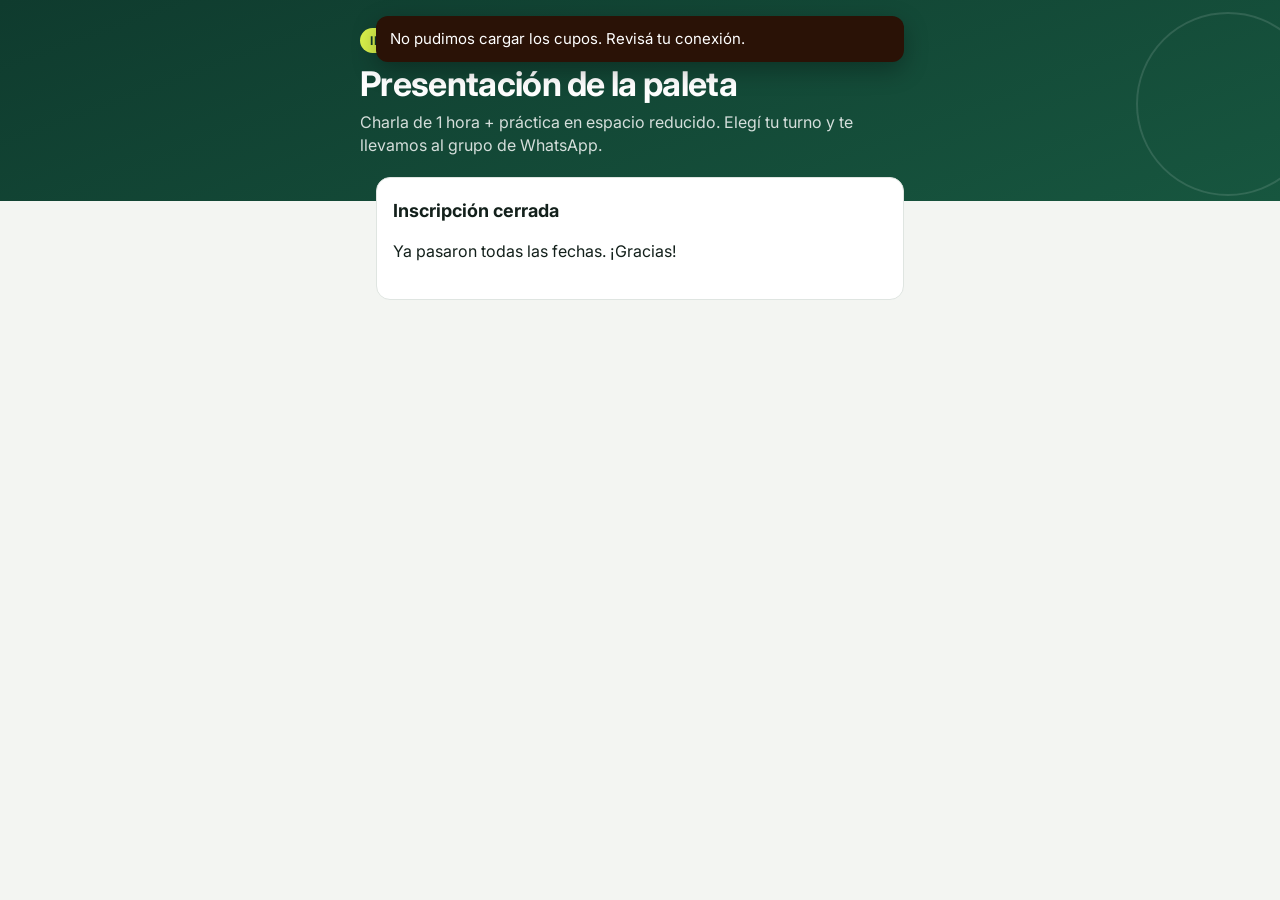
==== public/index.html @ 3b598c86 "first commit" ====
<!doctype html>
<html lang="es">
  <head>
    <meta charset="utf-8" />
    <meta name="viewport" content="width=device-width, initial-scale=1, viewport-fit=cover" />
    <meta name="theme-color" content="#0f3b2e" />
    <title>Inscripción Pádel</title>
    <link rel="preconnect" href="https://fonts.googleapis.com" />
    <link rel="preconnect" href="https://fonts.gstatic.com" crossorigin />
    <link
      href="https://fonts.googleapis.com/css2?family=Inter:wght@400;500;600;700&display=swap"
      rel="stylesheet"
    />
    <link rel="stylesheet" href="styles.css" />
  </head>
  <body>
    <header class="hero">
      <div class="hero-in">
        <span class="tag">Inscripción</span>
        <h1 id="titulo"></h1>
        <p id="bajada"></p>
      </div>
    </header>

    <main id="app" aria-live="polite">
      <p class="cargando">Cargando horarios…</p>
    </main>

    <div id="toast" role="alert" hidden></div>

    <script type="module" src="app.js"></script>
  </body>
</html>
---- public/styles.css ----
:root {
  --bg: #f3f5f2;
  --card: #ffffff;
  --text: #13201b;
  --muted: #5b6b64;
  --line: #dfe5e1;
  --court: #0f3b2e;
  --court-2: #17563f;
  --ball: #d9f24b;
  --sel: #0f3b2e;
  --sel-text: #ffffff;
  --warn: #b4450f;
  --wa: #25d366;
  --wa-text: #06331a;
  --radius: 14px;
}

@media (prefers-color-scheme: dark) {
  :root {
    --bg: #0b1310;
    --card: #131e1a;
    --text: #e8efeb;
    --muted: #9aaba3;
    --line: #25352e;
    --sel: #d9f24b;
    --sel-text: #13201b;
    --warn: #ff9a62;
  }
}

* {
  box-sizing: border-box;
}

html {
  -webkit-text-size-adjust: 100%;
}

body {
  margin: 0;
  background: var(--bg);
  color: var(--text);
  font: 16px/1.45 Inter, system-ui, -apple-system, 'Segoe UI', Roboto, sans-serif;
}

button {
  font: inherit;
  color: inherit;
  cursor: pointer;
}

/* ── header ─────────────────────────────────────────── */

.hero {
  background: linear-gradient(160deg, var(--court) 0%, var(--court-2) 100%);
  color: #fff;
  padding: 28px 16px 44px;
  position: relative;
  overflow: hidden;
}

.hero::after {
  /* líneas de la cancha */
  content: '';
  position: absolute;
  inset: 12px -40px auto auto;
  width: 180px;
  height: 180px;
  border: 2px solid rgba(255, 255, 255, 0.12);
  border-radius: 50%;
}

.hero-in {
  max-width: 560px;
  margin: 0 auto;
  position: relative;
  z-index: 1;
}

.tag {
  display: inline-block;
  background: var(--ball);
  color: var(--court);
  font-weight: 700;
  font-size: 12px;
  letter-spacing: 0.06em;
  text-transform: uppercase;
  padding: 4px 10px;
  border-radius: 999px;
}

.hero h1 {
  font-size: clamp(26px, 7vw, 34px);
  line-height: 1.1;
  margin: 12px 0 8px;
  letter-spacing: -0.02em;
}

.hero p {
  margin: 0;
  color: rgba(255, 255, 255, 0.82);
}

/* ── layout ─────────────────────────────────────────── */

main {
  max-width: 560px;
  margin: -24px auto 0;
  padding: 0 16px 32px;
  position: relative;
}

main.con-barra {
  padding-bottom: 110px;
}

.cargando {
  background: var(--card);
  border-radius: var(--radius);
  padding: 24px;
  text-align: center;
  color: var(--muted);
}

.card {
  background: var(--card);
  border: 1px solid var(--line);
  border-radius: var(--radius);
  padding: 20px 16px;
  margin-bottom: 14px;
}

.card h2 {
  font-size: 18px;
  margin: 0 0 14px;
}

/* ── días ───────────────────────────────────────────── */

.finde + .finde {
  margin-top: 18px;
}

.finde h3 {
  font-size: 13px;
  font-weight: 600;
  text-transform: uppercase;
  letter-spacing: 0.05em;
  color: var(--muted);
  margin: 0 0 8px;
}

.finde h3 span {
  text-transform: none;
  letter-spacing: 0;
  font-weight: 500;
}

.dias {
  display: grid;
  grid-template-columns: repeat(3, 1fr);
  gap: 8px;
}

.dia,
.turno {
  background: var(--card);
  border: 1.5px solid var(--line);
  border-radius: 12px;
  text-align: left;
  transition: border-color 0.15s, background 0.15s, transform 0.1s;
}

.dia {
  display: flex;
  flex-direction: column;
  gap: 1px;
  padding: 10px;
  min-height: 78px;
}

.dia:active,
.turno:active {
  transform: scale(0.98);
}

.dia-nombre {
  font-weight: 700;
}

.dia-fecha {
  font-size: 14px;
  color: var(--muted);
}

.dia-libres {
  font-size: 12px;
  margin-top: auto;
  color: var(--muted);
}

.dia.sel,
.turno.sel {
  background: var(--sel);
  border-color: var(--sel);
  color: var(--sel-text);
}

.dia.sel .dia-fecha,
.dia.sel .dia-libres,
.turno.sel .turno-libres {
  color: inherit;
  opacity: 0.85;
}

.dia:disabled,
.turno:disabled {
  opacity: 0.45;
  cursor: not-allowed;
}

/* ── turnos ─────────────────────────────────────────── */

.turnos {
  scroll-margin-top: 16px;
}

.turno {
  display: grid;
  grid-template-columns: 1fr auto;
  align-items: center;
  gap: 8px 12px;
  width: 100%;
  padding: 14px;
  margin-bottom: 8px;
}

.turno-hora {
  font-size: 18px;
  font-weight: 700;
  font-variant-numeric: tabular-nums;
}

.turno-libres {
  font-size: 14px;
  color: var(--muted);
  font-weight: 500;
}

.turno-libres.pocos {
  color: var(--warn);
}

.barra {
  grid-column: 1 / -1;
  height: 5px;
  border-radius: 99px;
  background: var(--line);
  overflow: hidden;
}

.barra span {
  display: block;
  height: 100%;
  background: var(--court-2);
  border-radius: inherit;
}

.turno.sel .barra {
  background: rgba(127, 127, 127, 0.35);
}

.turno.sel .barra span {
  background: currentColor;
}

/* ── confirmar ──────────────────────────────────────── */

.confirmar {
  position: fixed;
  left: 0;
  right: 0;
  bottom: 0;
  padding: 12px 16px calc(12px + env(safe-area-inset-bottom));
  background: linear-gradient(to top, var(--bg) 70%, transparent);
  z-index: 5;
}

.btn-primario {
  display: block;
  width: 100%;
  max-width: 528px;
  margin: 0 auto;
  border: 0;
  border-radius: 12px;
  padding: 16px;
  font-weight: 700;
  font-size: 16px;
  background: var(--ball);
  color: var(--court);
  box-shadow: 0 6px 20px rgba(15, 59, 46, 0.25);
}

.btn-primario:disabled {
  opacity: 0.7;
}

/* ── listo ──────────────────────────────────────────── */

.listo {
  text-align: center;
  padding: 28px 18px;
}

.check {
  width: 56px;
  height: 56px;
  margin: 0 auto 10px;
  border-radius: 50%;
  display: grid;
  place-items: center;
  font-size: 28px;
  font-weight: 700;
  background: var(--ball);
  color: var(--court);
}

.listo h2 {
  font-size: 24px;
  margin-bottom: 6px;
}

.turno-grande {
  font-size: 18px;
  margin: 0 0 18px;
}

.turno-grande strong {
  font-size: 24px;
}

.paso {
  color: var(--muted);
  margin: 0 0 14px;
}

.btn-wa {
  display: flex;
  align-items: center;
  justify-content: center;
  gap: 10px;
  width: 100%;
  padding: 16px;
  border-radius: 12px;
  background: var(--wa);
  color: var(--wa-text);
  font-weight: 700;
  font-size: 17px;
  text-decoration: none;
}

.nota {
  font-size: 13px;
  color: var(--muted);
  margin: 14px 0 6px;
}

.btn-link {
  background: none;
  border: 0;
  padding: 8px;
  text-decoration: underline;
  color: var(--muted);
  font-size: 14px;
}

.aviso {
  background: var(--card);
  border: 1.5px dashed var(--warn);
  border-radius: var(--radius);
  padding: 12px 14px;
  margin-bottom: 14px;
  font-size: 14px;
}

.aviso .btn-link {
  padding: 0 0 0 4px;
}

.demo {
  text-align: center;
  font-size: 12px;
  color: var(--muted);
}

/* ── toast ──────────────────────────────────────────── */

#toast {
  position: fixed;
  left: 16px;
  right: 16px;
  top: 16px;
  max-width: 528px;
  margin: 0 auto;
  background: #2a1206;
  color: #fff;
  padding: 12px 14px;
  border-radius: 12px;
  font-size: 15px;
  z-index: 10;
  box-shadow: 0 8px 24px rgba(0, 0, 0, 0.3);
}

@media (min-width: 480px) {
  .dia {
    padding: 12px;
  }
}
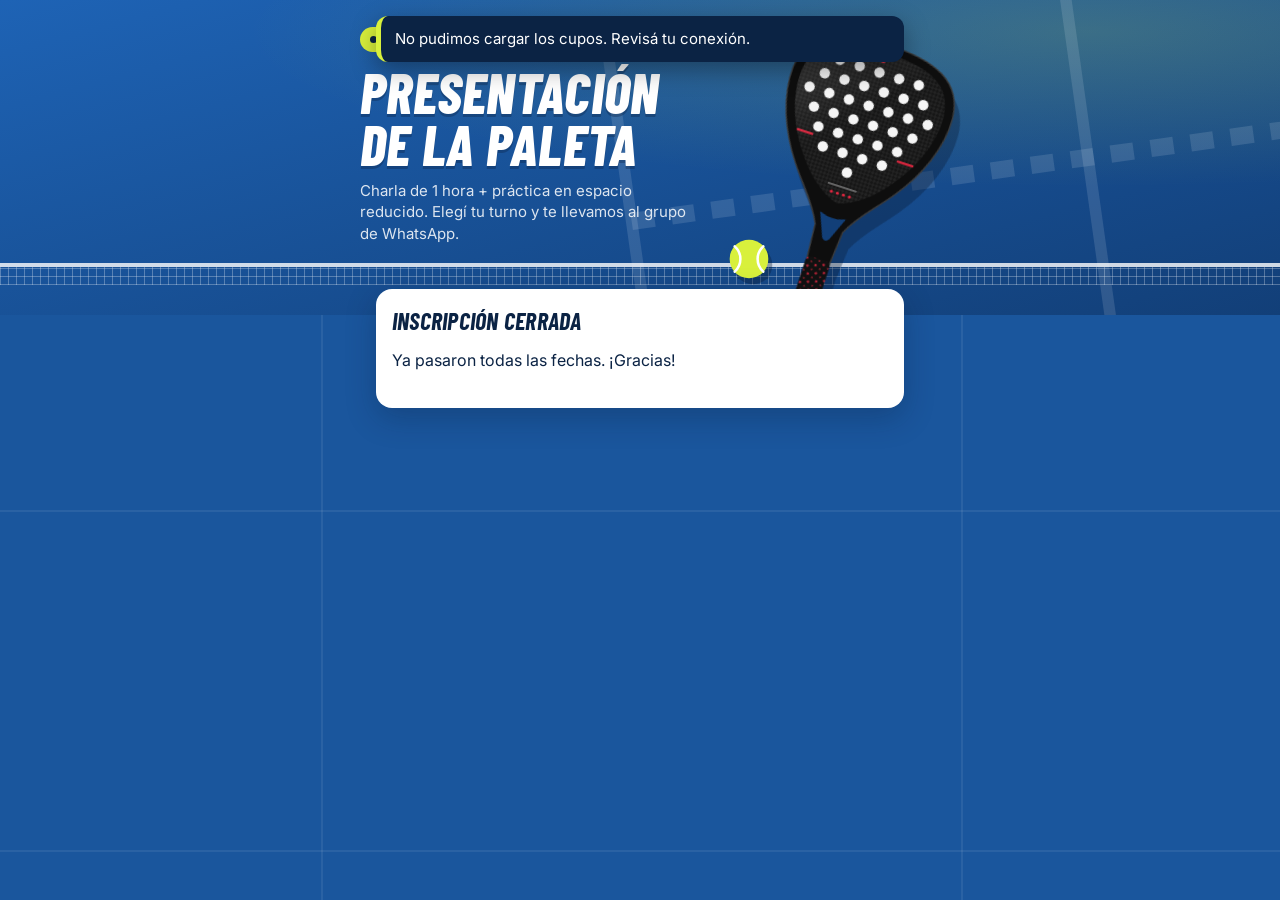
==== commit b6afa7bb: "design" ====
--- a/public/index.html
+++ b/public/index.html
@@ -3,27 +3,95 @@
   <head>
     <meta charset="utf-8" />
     <meta name="viewport" content="width=device-width, initial-scale=1, viewport-fit=cover" />
-    <meta name="theme-color" content="#0f3b2e" />
+    <meta name="theme-color" content="#123f78" />
     <title>Inscripción Pádel</title>
     <link rel="preconnect" href="https://fonts.googleapis.com" />
     <link rel="preconnect" href="https://fonts.gstatic.com" crossorigin />
     <link
-      href="https://fonts.googleapis.com/css2?family=Inter:wght@400;500;600;700&display=swap"
+      href="https://fonts.googleapis.com/css2?family=Barlow+Condensed:ital,wght@1,700;1,800&family=Inter:wght@400;500;600;700&display=swap"
       rel="stylesheet"
     />
     <link rel="stylesheet" href="styles.css" />
   </head>
   <body>
     <header class="hero">
+      <!-- líneas de la cancha vista desde arriba -->
+      <svg class="cancha" viewBox="0 0 200 400" preserveAspectRatio="xMidYMid slice" aria-hidden="true">
+        <g fill="none" stroke="currentColor" stroke-width="2">
+          <rect x="20" y="20" width="160" height="360" />
+          <line x1="20" y1="200" x2="180" y2="200" stroke-width="3" stroke-dasharray="4 3" />
+          <line x1="20" y1="89" x2="180" y2="89" />
+          <line x1="20" y1="311" x2="180" y2="311" />
+          <line x1="100" y1="89" x2="100" y2="311" />
+        </g>
+      </svg>
+
       <div class="hero-in">
-        <span class="tag">Inscripción</span>
-        <h1 id="titulo"></h1>
-        <p id="bajada"></p>
+        <div class="hero-texto">
+          <span class="tag">Inscripción abierta</span>
+          <h1 id="titulo"></h1>
+          <p id="bajada"></p>
+        </div>
+
+        <svg class="paleta" viewBox="0 0 200 360" aria-hidden="true">
+          <defs>
+            <!-- tejido de carbono -->
+            <pattern id="carbono" width="6" height="6" patternUnits="userSpaceOnUse" patternTransform="rotate(45)">
+              <rect width="6" height="6" fill="#161616" />
+              <rect width="3" height="3" fill="#232323" />
+              <rect x="3" y="3" width="3" height="3" fill="#232323" />
+            </pattern>
+            <pattern id="grip" width="9" height="9" patternUnits="userSpaceOnUse" patternTransform="rotate(-20)">
+              <rect width="9" height="9" fill="#111" />
+              <circle cx="2.5" cy="2.5" r="1.3" fill="#e0263f" />
+              <circle cx="7" cy="7" r="1" fill="#e0263f" fill-opacity=".7" />
+            </pattern>
+            <linearGradient id="brillo" x1="0" y1="0" x2="1" y2="1">
+              <stop offset="0" stop-color="#fff" stop-opacity=".16" />
+              <stop offset=".45" stop-color="#fff" stop-opacity="0" />
+            </linearGradient>
+          </defs>
+          <!-- marco en diamante + brazos del puente -->
+          <path
+            d="M100 6c56 0 90 14 93 56 2 34-13 70-35 100-16 22-32 36-42 58l-3 38H87l-3-38c-10-22-26-36-42-58C20 132 5 96 7 62 10 20 44 6 100 6Z"
+            fill="#0e0e0e" stroke="#3b3b3b" stroke-width="1.5"
+          />
+          <!-- cara de carbono -->
+          <path
+            d="M100 15c52 0 80 12 83 48 2 30-11 62-31 88-15 20-32 34-52 40-20-6-37-20-52-40-20-26-33-58-31-88 3-36 31-48 83-48Z"
+            fill="url(#carbono)"
+          />
+          <g fill="#f5f5f5"><circle cx="54" cy="38" r="5.8"/><circle cx="77" cy="38" r="5.8"/><circle cx="100" cy="38" r="5.8"/><circle cx="123" cy="38" r="5.8"/><circle cx="146" cy="38" r="5.8"/><circle cx="42.5" cy="57.5" r="5.8"/><circle cx="65.5" cy="57.5" r="5.8"/><circle cx="88.5" cy="57.5" r="5.8"/><circle cx="111.5" cy="57.5" r="5.8"/><circle cx="134.5" cy="57.5" r="5.8"/><circle cx="157.5" cy="57.5" r="5.8"/><circle cx="31" cy="77" r="5.8"/><circle cx="54" cy="77" r="5.8"/><circle cx="77" cy="77" r="5.8"/><circle cx="100" cy="77" r="5.8"/><circle cx="123" cy="77" r="5.8"/><circle cx="146" cy="77" r="5.8"/><circle cx="169" cy="77" r="5.8"/><circle cx="42.5" cy="96.5" r="5.8"/><circle cx="65.5" cy="96.5" r="5.8"/><circle cx="88.5" cy="96.5" r="5.8"/><circle cx="111.5" cy="96.5" r="5.8"/><circle cx="134.5" cy="96.5" r="5.8"/><circle cx="157.5" cy="96.5" r="5.8"/><circle cx="54" cy="116" r="5.8"/><circle cx="77" cy="116" r="5.8"/><circle cx="100" cy="116" r="5.8"/><circle cx="123" cy="116" r="5.8"/><circle cx="146" cy="116" r="5.8"/><circle cx="65.5" cy="135.5" r="5.8"/><circle cx="88.5" cy="135.5" r="5.8"/><circle cx="111.5" cy="135.5" r="5.8"/><circle cx="134.5" cy="135.5" r="5.8"/><circle cx="100" cy="155" r="5.8"/></g>
+          <!-- detalles rojos a los costados y arriba -->
+          <path d="M33 126h17M150 126h17" stroke="#e0263f" stroke-width="2.4" stroke-linecap="round" />
+          <circle cx="100" cy="24" r="3" fill="#e0263f" />
+          <path d="M84 172h32" stroke="#6b6b6b" stroke-width="2" stroke-linecap="round" />
+          <circle cx="90" cy="180" r="1.8" fill="#e0263f" /><circle cx="97" cy="180" r="1.8" fill="#e0263f" />
+          <circle cx="104" cy="180" r="1.8" fill="#e0263f" /><circle cx="111" cy="180" r="1.8" fill="#e0263f" />
+          <!-- reflejo -->
+          <path
+            d="M100 15c52 0 80 12 83 48 2 30-11 62-31 88-15 20-32 34-52 40-20-6-37-20-52-40-20-26-33-58-31-88 3-36 31-48 83-48Z"
+            fill="url(#brillo)"
+          />
+          <!-- hueco en V del puente -->
+          <path class="hueco" d="M85 205q15 6 30 0l-11 27q-4 5-8 0Z" />
+          <!-- mango -->
+          <rect x="86" y="256" width="28" height="84" rx="5" fill="url(#grip)" />
+          <rect x="84" y="336" width="32" height="12" rx="4" fill="#0a0a0a" stroke="#3b3b3b" />
+          <!-- correa -->
+          <path d="M92 348c-8 8-26 10-40 6" fill="none" stroke="#1a1a1a" stroke-width="4" stroke-linecap="round" />
+        </svg>
+
+        <svg class="pelota" viewBox="-25 -25 50 50" aria-hidden="true">
+          <circle r="23" fill="#d8f03c" />
+          <path d="M-17-15c9 8 9 22 0 30M17-15c-9 8-9 22 0 30" fill="none" stroke="#fff" stroke-width="3" stroke-linecap="round" />
+        </svg>
       </div>
+      <div class="red" aria-hidden="true"></div>
     </header>
 
     <main id="app" aria-live="polite">
-      <p class="cargando">Cargando horarios…</p>
+      <div class="cargando"><span class="bote"></span>Cargando horarios…</div>
     </main>
 
     <div id="toast" role="alert" hidden></div>
--- a/public/styles.css
+++ b/public/styles.css
@@ -1,30 +1,36 @@
 :root {
-  --bg: #f3f5f2;
+  --court: #1e63b5;
+  --court-deep: #123f78;
+  --navy: #0b2344;
+  --ball: #d8f03c;
+  --bg: #1a569d;
+  --on-bg: rgba(255, 255, 255, 0.78);
   --card: #ffffff;
-  --text: #13201b;
-  --muted: #5b6b64;
-  --line: #dfe5e1;
-  --court: #0f3b2e;
-  --court-2: #17563f;
-  --ball: #d9f24b;
-  --sel: #0f3b2e;
-  --sel-text: #ffffff;
-  --warn: #b4450f;
+  --text: #0b2344;
+  --muted: #5a6b82;
+  --line: #dde4ee;
+  --chip: #f2f5f9;
+  --sel: #d8f03c;
+  --sel-text: #0b2344;
+  --warn: #c2410c;
   --wa: #25d366;
-  --wa-text: #06331a;
-  --radius: 14px;
+  --wa-text: #05321a;
+  --radius: 16px;
+  --display: 'Barlow Condensed', 'Arial Narrow', Impact, sans-serif;
 }
 
 @media (prefers-color-scheme: dark) {
   :root {
-    --bg: #0b1310;
-    --card: #131e1a;
-    --text: #e8efeb;
-    --muted: #9aaba3;
-    --line: #25352e;
-    --sel: #d9f24b;
-    --sel-text: #13201b;
-    --warn: #ff9a62;
+    --bg: #0c2242;
+    --court: #174f94;
+    --court-deep: #0a1c38;
+    --on-bg: rgba(255, 255, 255, 0.7);
+    --card: #11294b;
+    --text: #eef3fa;
+    --muted: #9fb2cc;
+    --line: #22406a;
+    --chip: #0d2140;
+    --warn: #ffa06b;
   }
 }
 
@@ -38,9 +44,16 @@
 
 body {
   margin: 0;
-  background: var(--bg);
   color: var(--text);
   font: 16px/1.45 Inter, system-ui, -apple-system, 'Segoe UI', Roboto, sans-serif;
+  background-color: var(--bg);
+  /* líneas de cancha tenues en todo el fondo */
+  background-image:
+    linear-gradient(rgba(255, 255, 255, 0.07) 2px, transparent 2px),
+    linear-gradient(90deg, rgba(255, 255, 255, 0.07) 2px, transparent 2px);
+  background-size: 100% 340px, 50% 100%;
+  background-position: 0 170px, calc(50% + 1px) 0;
+  min-height: 100vh;
 }
 
 button {
@@ -52,62 +65,141 @@
 /* ── header ─────────────────────────────────────────── */
 
 .hero {
-  background: linear-gradient(160deg, var(--court) 0%, var(--court-2) 100%);
-  color: #fff;
-  padding: 28px 16px 44px;
   position: relative;
   overflow: hidden;
-}
-
-.hero::after {
-  /* líneas de la cancha */
-  content: '';
+  color: #fff;
+  background:
+    radial-gradient(120% 90% at 85% 10%, rgba(216, 240, 60, 0.18), transparent 55%),
+    linear-gradient(165deg, var(--court) 0%, var(--court-deep) 100%);
+  padding: 26px 16px 70px;
+}
+
+.cancha {
   position: absolute;
-  inset: 12px -40px auto auto;
-  width: 180px;
-  height: 180px;
-  border: 2px solid rgba(255, 255, 255, 0.12);
-  border-radius: 50%;
+  inset: -40px -30% -40px auto;
+  width: 90%;
+  height: calc(100% + 80px);
+  color: rgba(255, 255, 255, 0.12);
+  transform: rotate(-8deg);
+  pointer-events: none;
 }
 
 .hero-in {
   max-width: 560px;
   margin: 0 auto;
   position: relative;
-  z-index: 1;
+  min-height: 200px;
+}
+
+.hero-texto {
+  position: relative;
+  z-index: 2;
+  max-width: 60%;
 }
 
 .tag {
-  display: inline-block;
+  display: inline-flex;
+  align-items: center;
+  gap: 6px;
   background: var(--ball);
-  color: var(--court);
+  color: var(--navy);
   font-weight: 700;
-  font-size: 12px;
-  letter-spacing: 0.06em;
+  font-size: 11px;
+  letter-spacing: 0.08em;
   text-transform: uppercase;
-  padding: 4px 10px;
+  padding: 5px 10px;
   border-radius: 999px;
 }
 
+.tag::before {
+  content: '';
+  width: 7px;
+  height: 7px;
+  border-radius: 50%;
+  background: var(--navy);
+  animation: latido 1.6s ease-in-out infinite;
+}
+
+@keyframes latido {
+  50% {
+    opacity: 0.25;
+  }
+}
+
 .hero h1 {
-  font-size: clamp(26px, 7vw, 34px);
-  line-height: 1.1;
-  margin: 12px 0 8px;
-  letter-spacing: -0.02em;
+  font-family: var(--display);
+  font-style: italic;
+  font-weight: 800;
+  text-transform: uppercase;
+  font-size: clamp(38px, 11vw, 56px);
+  line-height: 0.92;
+  letter-spacing: 0.005em;
+  margin: 14px 0 10px;
+  text-shadow: 0 3px 0 rgba(11, 35, 68, 0.35);
 }
 
 .hero p {
   margin: 0;
-  color: rgba(255, 255, 255, 0.82);
+  font-size: 15px;
+  color: rgba(255, 255, 255, 0.85);
+}
+
+.paleta {
+  position: absolute;
+  z-index: 1;
+  right: -12px;
+  top: 6px;
+  width: 136px;
+  transform: rotate(18deg);
+  filter: drop-shadow(10px 14px 0 rgba(8, 26, 52, 0.35));
+}
+
+.paleta .hueco {
+  fill: var(--court-deep);
+}
+
+.pelota {
+  position: absolute;
+  z-index: 2;
+  width: 42px;
+  right: 88px;
+  top: 212px;
+  filter: drop-shadow(4px 6px 0 rgba(8, 26, 52, 0.35));
+  animation: pique 2.4s cubic-bezier(0.5, 0, 0.5, 1) infinite;
+}
+
+@keyframes pique {
+  0%,
+  100% {
+    transform: translateY(0) rotate(0);
+  }
+  50% {
+    transform: translateY(-16px) rotate(40deg);
+  }
+}
+
+/* la red, separando el header del contenido */
+.red {
+  position: absolute;
+  left: 0;
+  right: 0;
+  bottom: 30px;
+  height: 22px;
+  border-top: 4px solid #fff;
+  background:
+    repeating-linear-gradient(90deg, rgba(255, 255, 255, 0.35) 0 1px, transparent 1px 8px),
+    repeating-linear-gradient(0deg, rgba(255, 255, 255, 0.35) 0 1px, transparent 1px 8px);
+  opacity: 0.8;
 }
 
 /* ── layout ─────────────────────────────────────────── */
 
 main {
   max-width: 560px;
-  margin: -24px auto 0;
+  margin: -26px auto 0;
   padding: 0 16px 32px;
   position: relative;
+  z-index: 3;
 }
 
 main.con-barra {
@@ -115,24 +207,64 @@
 }
 
 .cargando {
+  display: flex;
+  align-items: center;
+  justify-content: center;
+  gap: 12px;
   background: var(--card);
   border-radius: var(--radius);
-  padding: 24px;
-  text-align: center;
-  color: var(--muted);
+  padding: 26px;
+  color: var(--muted);
+}
+
+.bote {
+  width: 18px;
+  height: 18px;
+  border-radius: 50%;
+  background: var(--ball);
+  box-shadow: inset -3px -3px 0 rgba(0, 0, 0, 0.12);
+  animation: bote 0.6s cubic-bezier(0.5, 0, 0.5, 1) infinite alternate;
+}
+
+@keyframes bote {
+  to {
+    transform: translateY(-10px);
+  }
 }
 
 .card {
   background: var(--card);
-  border: 1px solid var(--line);
   border-radius: var(--radius);
   padding: 20px 16px;
   margin-bottom: 14px;
+  box-shadow: 0 10px 30px rgba(6, 22, 48, 0.25);
 }
 
 .card h2 {
-  font-size: 18px;
-  margin: 0 0 14px;
+  font-family: var(--display);
+  font-style: italic;
+  font-weight: 700;
+  text-transform: uppercase;
+  font-size: 24px;
+  line-height: 1;
+  letter-spacing: 0.01em;
+  margin: 0 0 16px;
+  display: flex;
+  align-items: center;
+  gap: 10px;
+}
+
+.num-paso {
+  display: inline-grid;
+  place-items: center;
+  width: 26px;
+  height: 26px;
+  border-radius: 50%;
+  background: var(--ball);
+  color: var(--navy);
+  font-size: 17px;
+  font-style: normal;
+  flex: none;
 }
 
 /* ── días ───────────────────────────────────────────── */
@@ -142,10 +274,10 @@
 }
 
 .finde h3 {
-  font-size: 13px;
-  font-weight: 600;
+  font-size: 12px;
+  font-weight: 700;
   text-transform: uppercase;
-  letter-spacing: 0.05em;
+  letter-spacing: 0.07em;
   color: var(--muted);
   margin: 0 0 8px;
 }
@@ -164,11 +296,16 @@
 
 .dia,
 .turno {
-  background: var(--card);
-  border: 1.5px solid var(--line);
+  background: var(--chip);
+  border: 2px solid transparent;
   border-radius: 12px;
   text-align: left;
   transition: border-color 0.15s, background 0.15s, transform 0.1s;
+}
+
+.dia:hover:not(:disabled),
+.turno:hover:not(:disabled) {
+  border-color: var(--court);
 }
 
 .dia {
@@ -176,16 +313,21 @@
   flex-direction: column;
   gap: 1px;
   padding: 10px;
-  min-height: 78px;
+  min-height: 80px;
 }
 
 .dia:active,
 .turno:active {
-  transform: scale(0.98);
+  transform: scale(0.97);
 }
 
 .dia-nombre {
+  font-family: var(--display);
+  font-style: italic;
   font-weight: 700;
+  text-transform: uppercase;
+  font-size: 19px;
+  line-height: 1.05;
 }
 
 .dia-fecha {
@@ -196,6 +338,7 @@
 .dia-libres {
   font-size: 12px;
   margin-top: auto;
+  padding-top: 4px;
   color: var(--muted);
 }
 
@@ -204,13 +347,14 @@
   background: var(--sel);
   border-color: var(--sel);
   color: var(--sel-text);
+  box-shadow: 0 6px 16px rgba(216, 240, 60, 0.35);
 }
 
 .dia.sel .dia-fecha,
 .dia.sel .dia-libres,
 .turno.sel .turno-libres {
   color: inherit;
-  opacity: 0.85;
+  opacity: 0.8;
 }
 
 .dia:disabled,
@@ -236,15 +380,18 @@
 }
 
 .turno-hora {
-  font-size: 18px;
+  font-family: var(--display);
+  font-style: italic;
   font-weight: 700;
+  font-size: 26px;
+  line-height: 1;
   font-variant-numeric: tabular-nums;
 }
 
 .turno-libres {
   font-size: 14px;
   color: var(--muted);
-  font-weight: 500;
+  font-weight: 600;
 }
 
 .turno-libres.pocos {
@@ -253,7 +400,7 @@
 
 .barra {
   grid-column: 1 / -1;
-  height: 5px;
+  height: 6px;
   border-radius: 99px;
   background: var(--line);
   overflow: hidden;
@@ -262,16 +409,16 @@
 .barra span {
   display: block;
   height: 100%;
-  background: var(--court-2);
+  background: var(--court);
   border-radius: inherit;
 }
 
 .turno.sel .barra {
-  background: rgba(127, 127, 127, 0.35);
+  background: rgba(11, 35, 68, 0.15);
 }
 
 .turno.sel .barra span {
-  background: currentColor;
+  background: var(--navy);
 }
 
 /* ── confirmar ──────────────────────────────────────── */
@@ -281,8 +428,8 @@
   left: 0;
   right: 0;
   bottom: 0;
-  padding: 12px 16px calc(12px + env(safe-area-inset-bottom));
-  background: linear-gradient(to top, var(--bg) 70%, transparent);
+  padding: 14px 16px calc(14px + env(safe-area-inset-bottom));
+  background: linear-gradient(to top, var(--court-deep) 55%, transparent);
   z-index: 5;
 }
 
@@ -292,51 +439,69 @@
   max-width: 528px;
   margin: 0 auto;
   border: 0;
-  border-radius: 12px;
+  border-radius: 14px;
   padding: 16px;
-  font-weight: 700;
-  font-size: 16px;
+  font-family: var(--display);
+  font-style: italic;
+  font-weight: 800;
+  text-transform: uppercase;
+  font-size: 22px;
+  letter-spacing: 0.01em;
   background: var(--ball);
-  color: var(--court);
-  box-shadow: 0 6px 20px rgba(15, 59, 46, 0.25);
+  color: var(--navy);
+  box-shadow: 0 5px 0 #a9c21f, 0 12px 24px rgba(6, 22, 48, 0.35);
+  transition: transform 0.1s, box-shadow 0.1s;
+}
+
+.btn-primario:active:not(:disabled) {
+  transform: translateY(4px);
+  box-shadow: 0 1px 0 #a9c21f, 0 6px 14px rgba(6, 22, 48, 0.35);
 }
 
 .btn-primario:disabled {
-  opacity: 0.7;
+  opacity: 0.75;
 }
 
 /* ── listo ──────────────────────────────────────────── */
 
 .listo {
   text-align: center;
-  padding: 28px 18px;
-}
-
-.check {
-  width: 56px;
-  height: 56px;
-  margin: 0 auto 10px;
-  border-radius: 50%;
-  display: grid;
-  place-items: center;
-  font-size: 28px;
-  font-weight: 700;
-  background: var(--ball);
-  color: var(--court);
+  padding: 30px 18px 22px;
+}
+
+.listo .pelota-ok {
+  width: 72px;
+  height: 72px;
+  margin: 0 auto 12px;
+  display: block;
+  animation: entra 0.6s cubic-bezier(0.3, 1.6, 0.6, 1) both;
+}
+
+@keyframes entra {
+  from {
+    transform: translateY(-40px) scale(0.6);
+    opacity: 0;
+  }
 }
 
 .listo h2 {
-  font-size: 24px;
-  margin-bottom: 6px;
+  justify-content: center;
+  font-size: 34px;
+  margin-bottom: 8px;
 }
 
 .turno-grande {
-  font-size: 18px;
-  margin: 0 0 18px;
+  margin: 0 0 20px;
+  font-size: 17px;
 }
 
 .turno-grande strong {
-  font-size: 24px;
+  display: block;
+  font-family: var(--display);
+  font-style: italic;
+  font-weight: 800;
+  font-size: 40px;
+  line-height: 1.05;
 }
 
 .paso {
@@ -351,18 +516,24 @@
   gap: 10px;
   width: 100%;
   padding: 16px;
-  border-radius: 12px;
+  border-radius: 14px;
   background: var(--wa);
   color: var(--wa-text);
   font-weight: 700;
   font-size: 17px;
   text-decoration: none;
+  box-shadow: 0 5px 0 #179c4a;
+}
+
+.btn-wa:active {
+  transform: translateY(4px);
+  box-shadow: 0 1px 0 #179c4a;
 }
 
 .nota {
   font-size: 13px;
   color: var(--muted);
-  margin: 14px 0 6px;
+  margin: 16px 0 6px;
 }
 
 .btn-link {
@@ -374,13 +545,61 @@
   font-size: 14px;
 }
 
+.acciones-listo {
+  display: flex;
+  justify-content: center;
+  gap: 8px 18px;
+  flex-wrap: wrap;
+}
+
+.baja-confirmar {
+  margin-top: 10px;
+  padding: 14px;
+  border-radius: 12px;
+  background: var(--chip);
+  border: 2px dashed var(--warn);
+  font-size: 14px;
+}
+
+.baja-confirmar p {
+  margin: 0 0 12px;
+}
+
+.baja-botones {
+  display: flex;
+  flex-direction: column;
+  align-items: center;
+  gap: 4px;
+}
+
+.btn-baja {
+  width: 100%;
+  border: 0;
+  border-radius: 12px;
+  padding: 12px;
+  font-weight: 700;
+  background: var(--warn);
+  color: #fff;
+}
+
+@media (prefers-color-scheme: dark) {
+  .btn-baja {
+    color: #2a0f00;
+  }
+}
+
+.btn-baja:disabled {
+  opacity: 0.7;
+}
+
 .aviso {
   background: var(--card);
-  border: 1.5px dashed var(--warn);
+  border-left: 5px solid var(--ball);
   border-radius: var(--radius);
   padding: 12px 14px;
   margin-bottom: 14px;
   font-size: 14px;
+  box-shadow: 0 10px 30px rgba(6, 22, 48, 0.25);
 }
 
 .aviso .btn-link {
@@ -390,7 +609,7 @@
 .demo {
   text-align: center;
   font-size: 12px;
-  color: var(--muted);
+  color: var(--on-bg);
 }
 
 /* ── toast ──────────────────────────────────────────── */
@@ -402,17 +621,34 @@
   top: 16px;
   max-width: 528px;
   margin: 0 auto;
-  background: #2a1206;
+  background: var(--navy);
   color: #fff;
+  border-left: 5px solid var(--ball);
   padding: 12px 14px;
   border-radius: 12px;
   font-size: 15px;
   z-index: 10;
-  box-shadow: 0 8px 24px rgba(0, 0, 0, 0.3);
-}
+  box-shadow: 0 8px 24px rgba(0, 0, 0, 0.35);
+}
+
+/* ── pantallas más anchas ───────────────────────────── */
 
 @media (min-width: 480px) {
   .dia {
     padding: 12px;
   }
-}
+  .paleta {
+    width: 180px;
+    right: -10px;
+  }
+  .pelota {
+    right: 150px;
+  }
+}
+
+@media (prefers-reduced-motion: reduce) {
+  *,
+  *::before {
+    animation: none !important;
+  }
+}
